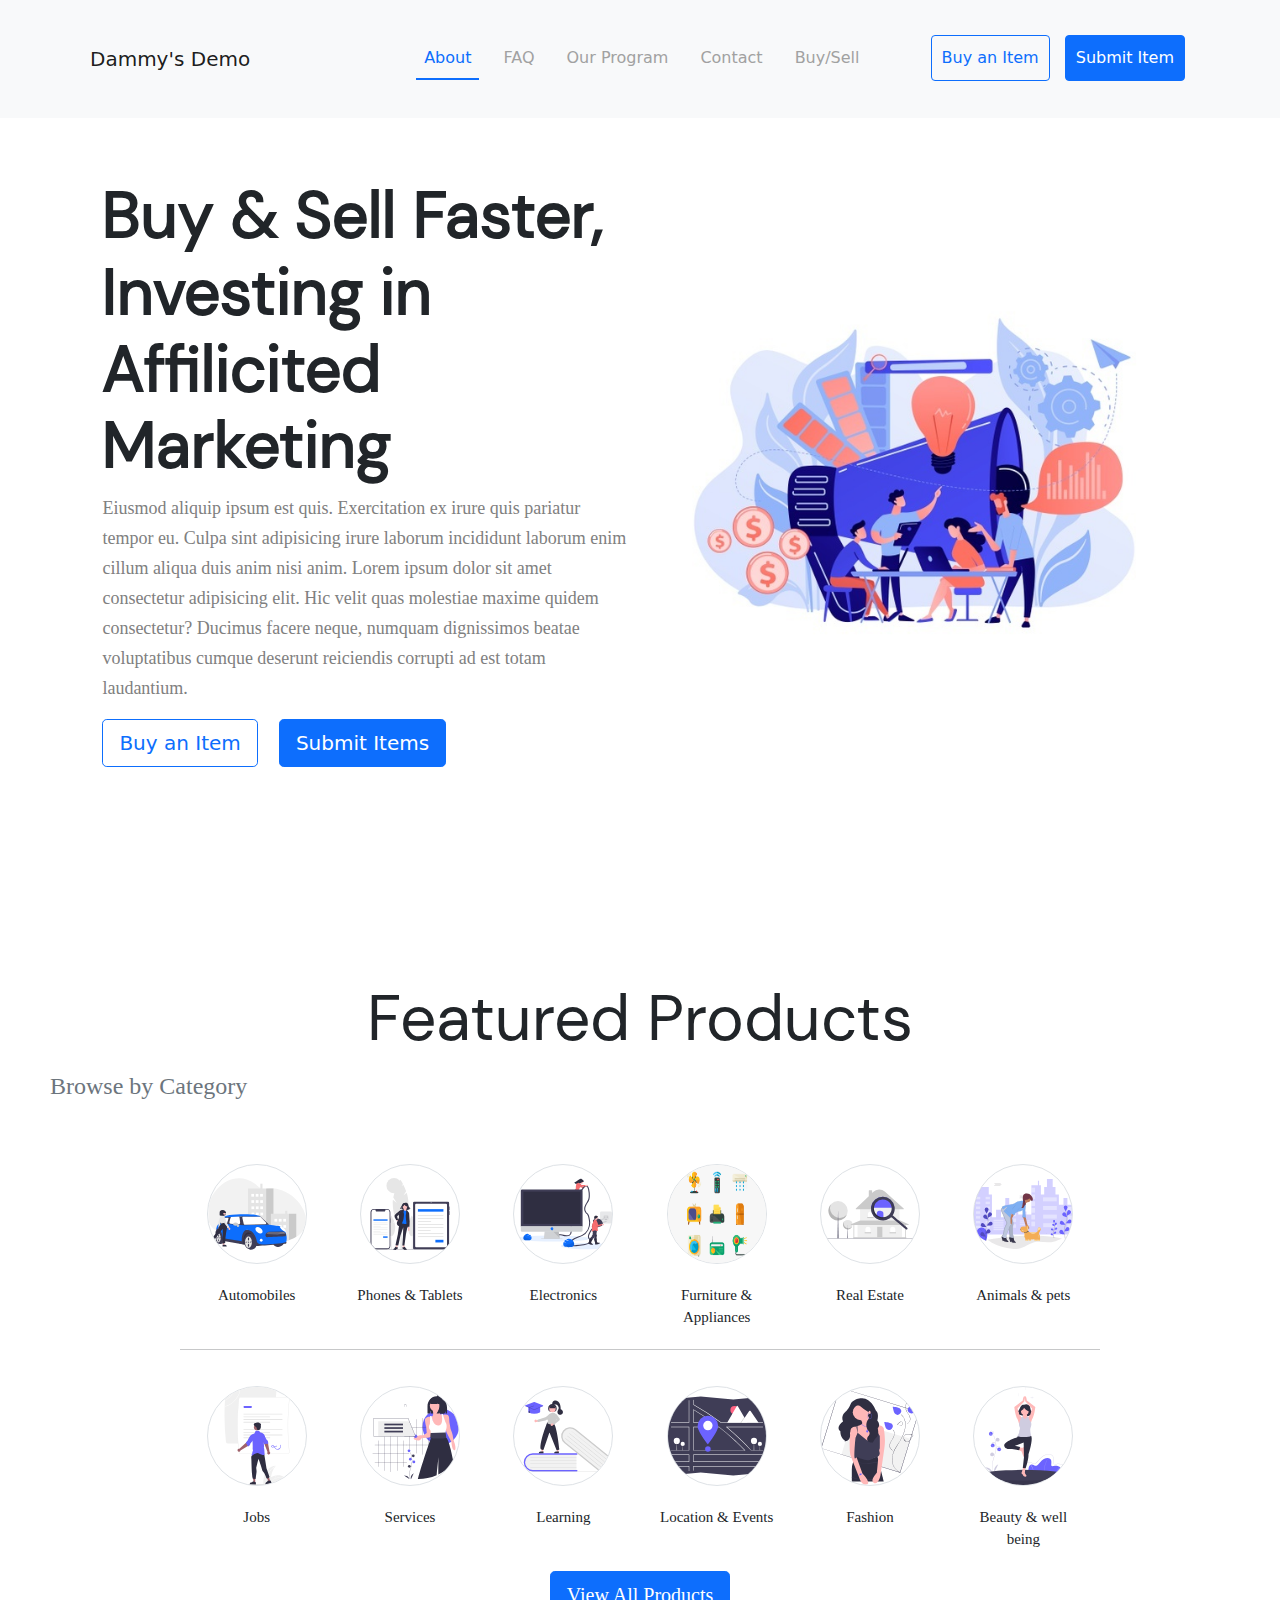
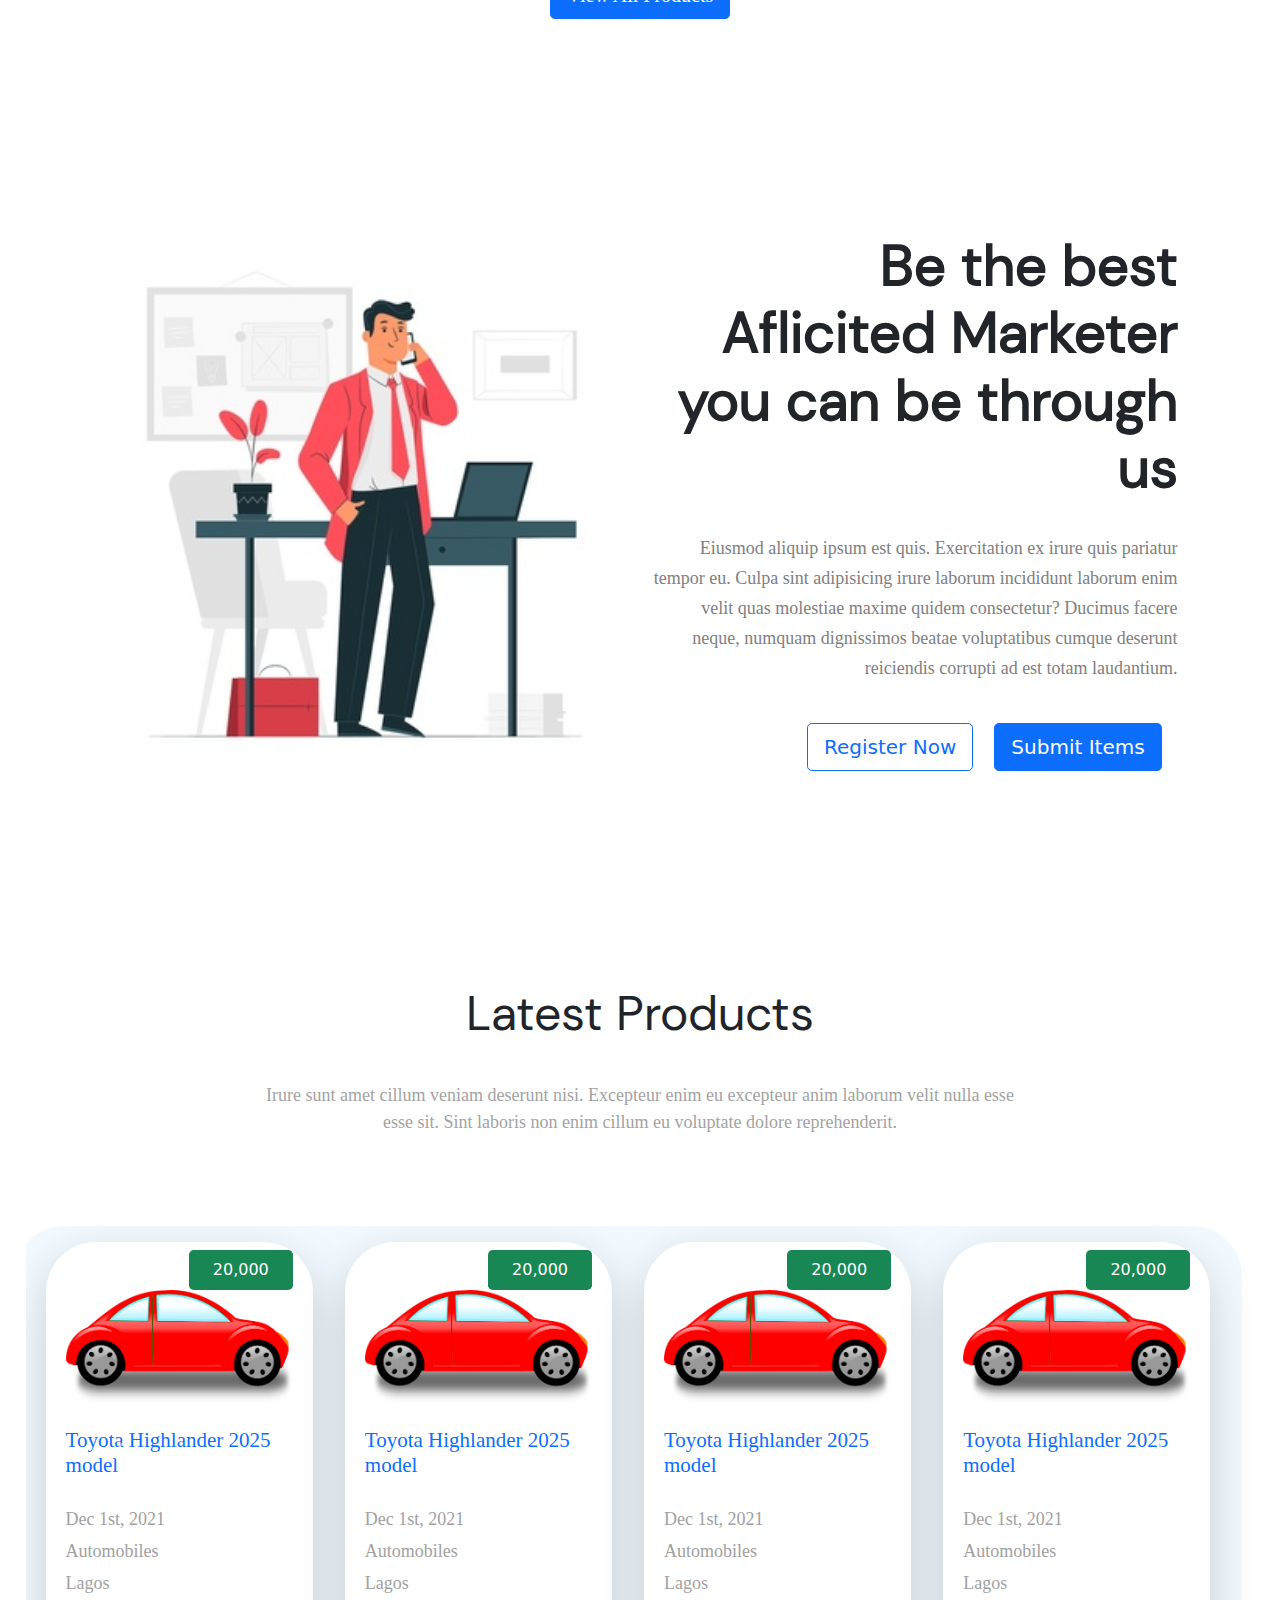
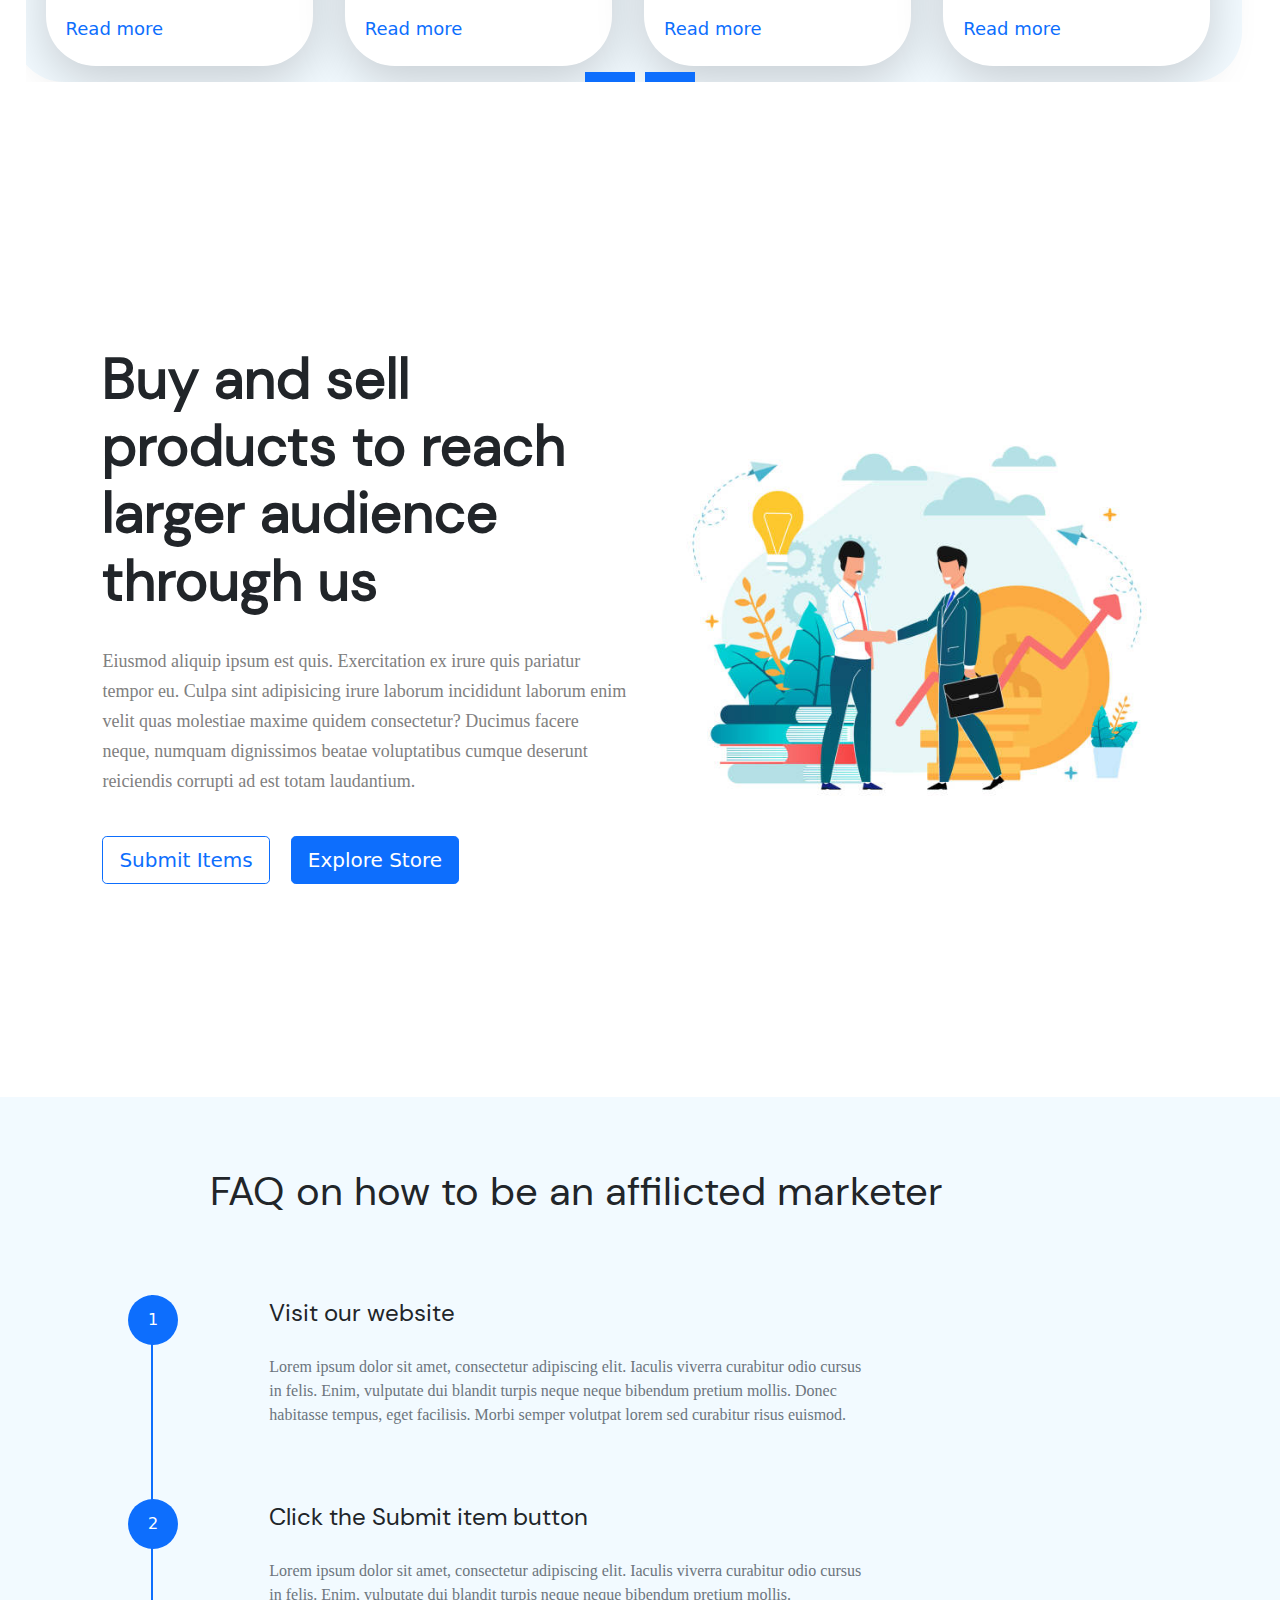
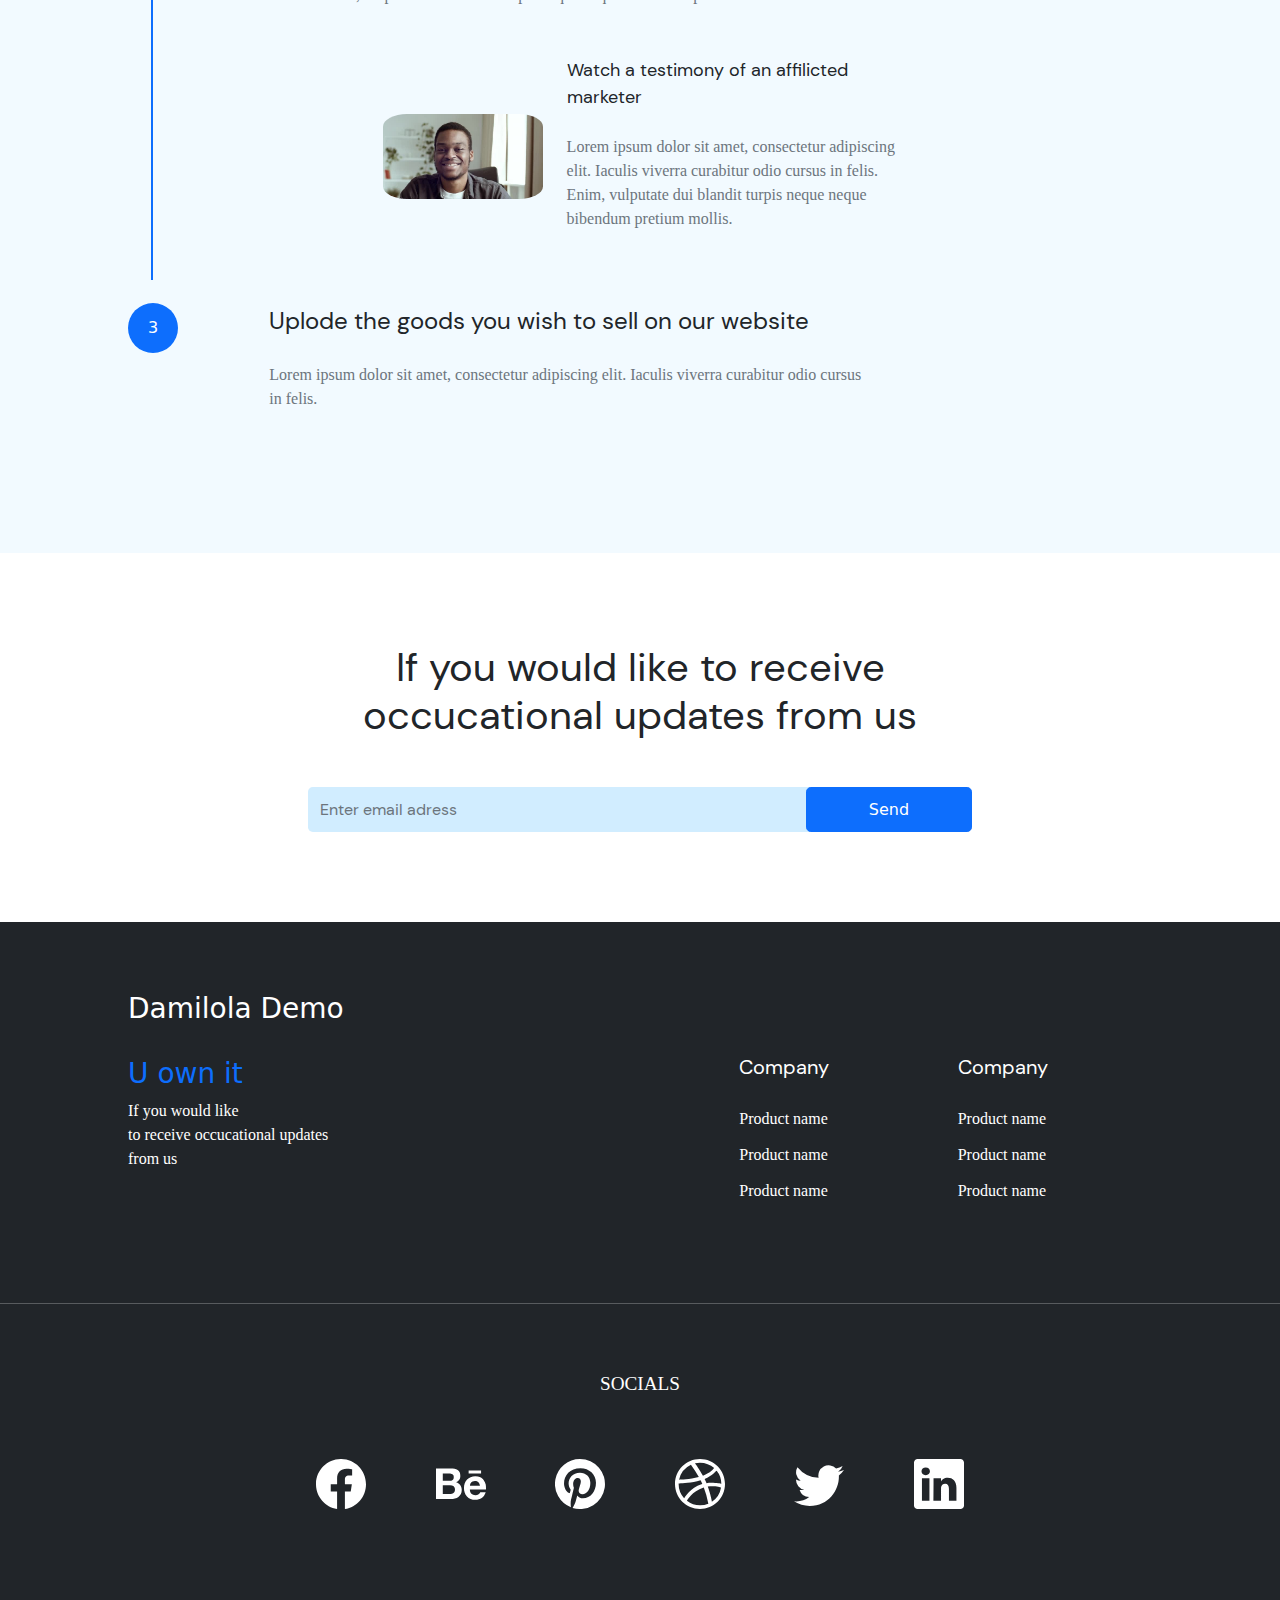
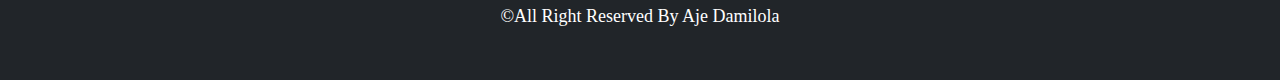
==== index.html @ 930cfc87 "First Commit" ====
<!DOCTYPE html>
<html lang="en">

<head>
    <meta charset="UTF-8" />
    <meta http-equiv="X-UA-Compatible" content="IE=edge" />
    <meta name="viewport" content="width=device-width, initial-scale=1.0" />
    <script src="js/jquery.js"></script>
    <script src="bootstrap/dist/js/bootstrap.js"></script>
    <link rel="stylesheet" href="bootstrap/dist/css/bootstrap.css" />
    <link rel="stylesheet" href="style.css" />

    <title>Bootstrap Demo</title>
    <style>
        #current_page {
            border-bottom: 2px solid var(--bs-primary) !important;
            color: var(--bs-primary) !important;
        }
    </style>
</head>

<body>
    <!-- Navigation section -->
    <nav class="navbar navbar-light bg-light navbar-expand-md">
        <a class="navbar-brand" href="#">Dammy's Demo</a>
        <button class="navbar-toggler" data-bs-toggle="collapse" data-bs-target="#collapsedNavigation">
            <span class="navbar-toggler-icon"></span>
        </button>
        <div class="collapse navbar-collapse" id="collapsedNavigation">
            <ul class="navbar-nav">
                <li class="navbar-item p-md-2 p-sm-0">
                    <a class="nav-link" href="#" id="current_page">About</a>
                </li>
                <li class="navbar-item p-md-2 p-sm-0">
                    <a class="nav-link" href="#">FAQ</a>
                </li>
                <li class="navbar-item p-md-2 p-sm-0">
                    <a class="nav-link" href="#">Our Program</a>
                </li>
                <li class="navbar-item p-md-2 p-sm-0">
                    <a class="nav-link" href="#">Contact</a>
                </li>
                <li class="navbar-item p-md-2 p-sm-0">
                    <a class="nav-link" href="#">Buy/Sell</a>
                </li>
                <li class="nav-item btn-nav-group">
                    <button class="btn btn-outline-primary">Buy an Item</button>
                    <button class="btn btn-primary">Submit Item</button>
                </li>
            </ul>
        </div>
    </nav>

    <!-- Inro Banner Section-->
    <div class="row inro-banner align-items-center reverse-sm">
        <div class="col-md-6 col-sm-12 left ">
            <h1 class="display-3 banner-header">
                Buy & Sell Faster,<br>
                Investing in Affilicited Marketing
            </h1>
            <p class="banner-header-description ">
                Eiusmod aliquip ipsum est quis. Exercitation ex irure quis pariatur tempor eu. Culpa sint adipisicing
                irure
                laborum incididunt laborum enim cillum aliqua duis anim nisi anim. Lorem ipsum dolor sit amet
                consectetur adipisicing elit. Hic
                velit quas molestiae maxime quidem consectetur? Ducimus facere neque, numquam dignissimos beatae
                voluptatibus
                cumque deserunt reiciendis corrupti ad est totam laudantium.
            </p>
            <button class="btn btn-outline-primary btn-lg ">Buy an Item</button>
            <button class="btn btn-primary btn-lg mx-3">Submit Items</button>
        </div>
        <div class="col-md-6 col-sm-12 ">
            <img src="demo/digital_marketing.jpg" alt="" class="w-100" />
        </div>
    </div>

    <!--Featured Products section-->
    <div class="section text-center my">
        <h2 class="display-3 banner-header-lite">
            Featured Products
        </h2>
        <p class="text-muted bbc text-start">Browse by Category</p>
        <br>
        <div class="padded">
            <div class="row">
                <div class="col-lg-2 col-md-4 col-sm-6 text-center feature-category">
                    <img src="demo/undraw_city_driver_re_0x5e.svg" class="border feature-img" alt="">
                    Automobiles
                </div>

                <div class="col-lg-2 col-md-4 col-sm-6 text-center feature-category">
                    <img src="demo/undraw_mobile_devices_k1ok.svg" class="border feature-img" alt="">
                    Phones & Tablets
                </div>

                <div class="col-lg-2 col-md-4 col-sm-6 text-center feature-category">
                    <img src="demo/undraw_monitor_iqpq.svg" class="border feature-img" alt="">
                    Electronics
                </div>

                <div class="col-lg-2 col-md-4 col-sm-6 text-center feature-category">
                    <img src="demo/homeApliances.png" class="border feature-img" alt="">
                    Furniture & Appliances
                </div>

                <div class="col-lg-2 col-md-4 col-sm-6 text-center feature-category">
                    <img src="demo/undraw_house_searching_re_stk8.svg" class="border feature-img" alt="">
                    Real Estate
                </div>

                <div class="col-lg-2 col-md-4 col-sm-6 text-center feature-category">
                    <img src="demo/undraw_good_doggy_-4-wfq.svg" class="border feature-img" alt="">
                    Animals & pets
                </div>

                <hr class="d-sm-none d-lg-block" />

                <div class="col-lg-2 col-md-4 col-sm-6 text-center feature-category">
                    <img src="demo/undraw_contract_re_ves9.svg" class="border feature-img" alt="">
                    Jobs
                </div>

                <div class="col-lg-2 col-md-4 col-sm-6 text-center feature-category">
                    <img src="demo/undraw_services_-5-tv9.svg" class="border feature-img" alt="">
                    Services
                </div>

                <div class="col-lg-2 col-md-4 col-sm-6 text-center feature-category">
                    <img src="demo/undraw_education_f8ru.svg" class="border feature-img" alt="">
                    Learning
                </div>

                <div class="col-lg-2 col-md-4 col-sm-6 text-center feature-category">
                    <img src="demo/undraw_map_dark_re_36sy.svg" class="border feature-img" alt="">
                    Location & Events
                </div>

                <div class="col-lg-2 col-md-4 col-sm-6 text-center feature-category">
                    <img src="demo/undraw_jewelry_iima.svg" class="border feature-img" alt="">
                    Fashion
                </div>

                <div class="col-lg-2 col-md-4 col-sm-6 text-center feature-category">
                    <img src="demo/undraw_yoga_-248-n.svg" class="border feature-img" alt="">
                    Beauty & well being
                </div>

            </div>
        </div>
        <button class="btn btn-primary btn-lg">
            View All Products
        </button>
    </div>

    <!-- another Banner Section-->
    <div class="my">
        <div class="row inro-banner align-items-center">

            <div class="col-md-6 col-sm-12">
                <img src="demo/bussinessMan.jpg" alt="" class="w-100" />
            </div>
            <div class="col-md-6 col-sm-12 right">
                <h1 class="display-4 banner-header">
                    Be the best Aflicited Marketer you can be through us
                </h1>
                <br />
                <p class="banner-header-description">
                    Eiusmod aliquip ipsum est quis. Exercitation ex irure quis pariatur tempor eu. Culpa sint
                    adipisicing
                    irure
                    laborum incididunt laborum enim
                    velit quas molestiae maxime quidem consectetur? Ducimus facere neque, numquam dignissimos beatae
                    voluptatibus
                    cumque deserunt reiciendis corrupti ad est totam laudantium.

                </p>
                <br />
                <button class="btn btn-outline-primary btn-lg p-7">Register Now</button>
                <button class="btn btn-primary btn-lg mx-3 p-7">Submit Items</button>
            </div>
        </div>
    </div>

    <!--slidable latest products-->
    <div class="my">
        <div class="">
            <h2 class="display-5 banner-header-lite mx-auto text-center">Latest Products</h2>
            <p class="latest-products-intro text-center">
                Irure sunt amet cillum veniam deserunt nisi. Excepteur enim eu excepteur anim laborum velit
                nulla esse esse sit. Sint laboris non enim cillum eu voluptate dolore reprehenderit.
            </p>

            <!--SLide-->
            <div style="padding: 50px 2%;">

                <div id="carouselExampleIndicators" class="carousel slide" data-bs-ride="carousel">

                    <div class="carousel-indicators">
                        <button type="button" data-bs-target="#carouselExampleIndicators" data-bs-slide-to="0"
                            class="active" aria-current="true" aria-label="Slide 1"></button>
                        <button type="button" data-bs-target="#carouselExampleIndicators" data-bs-slide-to="1"
                            aria-label="Slide 2"></button>
                    </div>

                    <div class="carousel-inner">


                        <div class="carousel-item active">
                            <div class="row bg-blue round-edge px-3 justify-content-evenly w-100">

                                <!--Single products badge-->
                                <div class="col mx-3 row featured-product my-3 bg-white round-edge p-2 shadow-lg">
                                    <div>
                                        <div class="bg-success py-2 px-4 price-badge text-white d-inline rounded-3">
                                            20,000
                                        </div>
                                        <img src="demo/unnamed.png" alt="" class="w-100">
                                        <h2 class="text-primary latest-product-name my-4">Toyota Highlander 2025 model
                                        </h2>
                                        <p class="latest-products-description">
                                            Dec 1st, 2021
                                            <br />
                                            Automobiles
                                            <br />
                                            Lagos

                                        </p>
                                        <div class="read-more my-3">
                                            Read more
                                        </div>

                                    </div>

                                </div>
                                <!--End Product card-->


                                <!--Single products badge-->
                                <div class="col mx-3 row featured-product my-3 bg-white round-edge p-2 shadow-lg">
                                    <div>
                                        <div class="bg-success py-2 px-4 price-badge text-white d-inline rounded-3">
                                            20,000
                                        </div>
                                        <img src="demo/unnamed.png" alt="" class="w-100">
                                        <h2 class="text-primary latest-product-name my-4">Toyota Highlander 2025 model
                                        </h2>
                                        <p class="latest-products-description">
                                            Dec 1st, 2021
                                            <br />
                                            Automobiles
                                            <br />
                                            Lagos

                                        </p>
                                        <div class="read-more my-3">
                                            Read more
                                        </div>

                                    </div>

                                </div>
                                <!--End Product card-->


                                <!--Single products badge-->
                                <div class="col mx-3 row featured-product my-3 bg-white round-edge p-2 shadow-lg">
                                    <div>
                                        <div class="bg-success py-2 px-4 price-badge text-white d-inline rounded-3">
                                            20,000
                                        </div>
                                        <img src="demo/unnamed.png" alt="" class="w-100">
                                        <h2 class="text-primary latest-product-name my-4">Toyota Highlander 2025 model
                                        </h2>
                                        <p class="latest-products-description">
                                            Dec 1st, 2021
                                            <br />
                                            Automobiles
                                            <br />
                                            Lagos

                                        </p>
                                        <div class="read-more my-3">
                                            Read more
                                        </div>

                                    </div>

                                </div>
                                <!--End Product card-->


                                <!--Single products badge-->
                                <div class="col mx-3 row featured-product my-3 bg-white round-edge p-2 shadow-lg">
                                    <div>
                                        <div class="bg-success py-2 px-4 price-badge text-white d-inline rounded-3">
                                            20,000
                                        </div>
                                        <img src="demo/unnamed.png" alt="" class="w-100">
                                        <h2 class="text-primary latest-product-name my-4">Toyota Highlander 2025 model
                                        </h2>
                                        <p class="latest-products-description">
                                            Dec 1st, 2021
                                            <br />
                                            Automobiles
                                            <br />
                                            Lagos

                                        </p>
                                        <div class="read-more my-3">
                                            Read more
                                        </div>

                                    </div>

                                </div>
                                <!--End Product card-->



                            </div>
                        </div>

                        <div class="carousel-item ">
                            <div class="row bg-blue round-edge px-3 justify-content-evenly w-100">

                                <!--Single products badge-->
                                <div class="col mx-3 row featured-product my-3 bg-white round-edge p-2 shadow-lg">
                                    <div>
                                        <div class="bg-success py-2 px-4 price-badge text-white d-inline rounded-3">
                                            20,000
                                        </div>
                                        <img src="demo/unnamed.png" alt="" class="w-100">
                                        <h2 class="text-primary latest-product-name my-4">Toyota Highlander 2025 model
                                        </h2>
                                        <p class="latest-products-description">
                                            Dec 1st, 2021
                                            <br />
                                            Automobiles
                                            <br />
                                            Lagos

                                        </p>
                                        <div class="read-more my-3">
                                            Read more
                                        </div>

                                    </div>

                                </div>
                                <!--End Product card-->


                                <!--Single products badge-->
                                <div class="col mx-3 row featured-product my-3 bg-white round-edge p-2 shadow-lg">
                                    <div>
                                        <div class="bg-success py-2 px-4 price-badge text-white d-inline rounded-3">
                                            20,000
                                        </div>
                                        <img src="demo/unnamed.png" alt="" class="w-100">
                                        <h2 class="text-primary latest-product-name my-4">Toyota Highlander 2025 model
                                        </h2>
                                        <p class="latest-products-description">
                                            Dec 1st, 2021
                                            <br />
                                            Automobiles
                                            <br />
                                            Lagos

                                        </p>
                                        <div class="read-more my-3">
                                            Read more
                                        </div>

                                    </div>

                                </div>
                                <!--End Product card-->


                                <!--Single products badge-->
                                <div class="col mx-3 row featured-product my-3 bg-white round-edge p-2 shadow-lg">
                                    <div>
                                        <div class="bg-success py-2 px-4 price-badge text-white d-inline rounded-3">
                                            20,000
                                        </div>
                                        <img src="demo/unnamed.png" alt="" class="w-100">
                                        <h2 class="text-primary latest-product-name my-4">Toyota Highlander 2025 model
                                        </h2>
                                        <p class="latest-products-description">
                                            Dec 1st, 2021
                                            <br />
                                            Automobiles
                                            <br />
                                            Lagos

                                        </p>
                                        <div class="read-more my-3">
                                            Read more
                                        </div>

                                    </div>

                                </div>
                                <!--End Product card-->


                                <!--Single products badge-->
                                <div class="col mx-3 row featured-product my-3 bg-white round-edge p-2 shadow-lg">
                                    <div>
                                        <div class="bg-success py-2 px-4 price-badge text-white d-inline rounded-3">
                                            20,000
                                        </div>
                                        <img src="demo/unnamed.png" alt="" class="w-100">
                                        <h2 class="text-primary latest-product-name my-4">Toyota Highlander 2025 model
                                        </h2>
                                        <p class="latest-products-description">
                                            Dec 1st, 2021
                                            <br />
                                            Automobiles
                                            <br />
                                            Lagos

                                        </p>
                                        <div class="read-more my-3">
                                            Read more
                                        </div>

                                    </div>

                                </div>
                                <!--End Product card-->



                            </div>
                        </div>


                    </div>
                    <a data-bs-target="#carouselExampleIndicators" class="carousel-control-prev" data-bs-slide="prev"
                        href="#">
                        <span class="carousel-control-prev-icon"></span>
                    </a>
                    <a data-bs-target="#carouselExampleIndicators" class="carousel-control-next" data-bs-slide="next"
                        href="#">
                        <span class="carousel-control-next-icon"></span>
                    </a>
                </div>
            </div>



        </div>
    </div>

    <!--Another Banner Section-->
    <div class="my">
        <div class="row inro-banner align-items-center reverse-sm">
            <div class="col-md-6 col-sm-12 left">
                <h1 class="display-4 banner-header">
                    Buy and sell products to reach larger audience through us
                </h1>
                <br />
                <p class="banner-header-description">
                    Eiusmod aliquip ipsum est quis. Exercitation ex irure quis pariatur tempor eu. Culpa sint
                    adipisicing
                    irure
                    laborum incididunt laborum enim
                    velit quas molestiae maxime quidem consectetur? Ducimus facere neque, numquam dignissimos beatae
                    voluptatibus
                    cumque deserunt reiciendis corrupti ad est totam laudantium.

                </p>
                <br />
                <button class="btn btn-outline-primary btn-lg p-7">Submit Items</button>
                <button class="btn btn-primary btn-lg mx-3 p-7">Explore Store</button>
            </div>
            <div class="col-md-6 col-sm-12">
                <img src="demo/marketer.jpg" alt="" class="w-100" />
            </div>
        </div>
    </div>

    <!--How to become a AFM-->
    <div class="pa-m-right bg-blue w-100">
        <h2 class="display-6 banner-header-lite text-center">
            FAQ on how to be an affilicted marketer
        </h2>
        <br />
        <!--One step to be an AFM-->
        <div class="row my-5">
            <div class="col-2" id="hw-am-1">
                 <div class="tracer" id="line">
                    |
                </div>
                <div class="bg-primary rounded-circle ratio-1x1 d-flex align-items-center justify-content-center text-white"
                    style="width: 50px;height: 50px; z-index: 1050 !important;position: absolute;">
                    1
                </div>
               
            </div>
            <div class="col-10 pad-center-sm">
                <b class="banner-header-lite d-block" style="font-size: x-large !important;">
                    Visit our website
                </b>
                <p class="text-muted my-4 mr-10 left" style="font-family: roboto;font-weight: 300;">
                    Lorem ipsum dolor sit amet, consectetur adipiscing elit. Iaculis viverra curabitur odio cursus
                    in felis. Enim, vulputate dui blandit turpis neque neque bibendum pretium mollis. Donec
                    habitasse tempus, eget facilisis. Morbi semper volutpat lorem sed curabitur risus euismod.
                </p>
            </div>
        </div>

        <!--One step to be an AFM-->
        <div class="row my-5">
            <div class="col-2" id="hw-am-2">
                
                <div class="bg-primary rounded-circle ratio-1x1 d-flex align-items-center justify-content-center text-white"
                    style="width: 50px;height: 50px;z-index: 1050 !important;position: absolute;">
                    2
                </div>
            </div>
            <div class="col-10 pad-center-sm">
                <b class="banner-header-lite d-block left left" style="font-size: x-large !important;">
                    Click the Submit item button
                </b>
                <p class="text-muted my-4 mr-10 left" style="font-family: roboto;font-weight: 300;">
                    Lorem ipsum dolor sit amet, consectetur adipiscing elit. Iaculis viverra curabitur odio cursus in
                    felis. Enim, vulputate dui blandit turpis neque neque bibendum pretium mollis.
                </p>

                <!--Sudo video-->
                <div class="row align-items-center padded" style="margin-top: 50px !important;">
                    <div class="col-md-4 col-sm-12">
                        <img src="demo/bussinessManVidSudo.jpg" alt="" class="w-100 rounded-sig">
                    </div>
                    <div class="col-md-8 col-sm-12">
                        <b class="banner-header-lite d-block left" style="font-size: large !important;">
                            Watch a testimony of an affilicted marketer
                        </b>
                        <p class="text-muted my-4 left" style="font-family: roboto;font-weight: 300;">
                            Lorem ipsum dolor sit amet, consectetur adipiscing elit. Iaculis viverra curabitur odio
                            cursus in
                            felis. Enim, vulputate dui blandit turpis neque neque bibendum pretium mollis.
                        </p>
                    </div>
                </div>
            </div>
        </div>

        <div class="row my-5">
            <div class="col-2">
                <div class="bg-primary rounded-circle ratio-1x1 d-flex align-items-center justify-content-center text-white"
                    style="width: 50px;height: 50px;z-index: 1050 !important;position: absolute;">
                    3
                </div>
            </div>
           
            <div class="col-10 pad-center-sm">
                <b class="banner-header-lite d-block left" style="font-size: x-large !important;">
                    Uplode the goods you wish to sell on our website
                </b>
                <p class="text-muted my-4 mr-10 left" style="font-family: roboto;font-weight: 300;">
                    Lorem ipsum dolor sit amet, consectetur adipiscing elit. Iaculis viverra curabitur odio cursus in
                    felis.
                </p>
            </div>
        </div>


    </div>

    <!--Sign up for news letter-->
    <div class="px-lg">
        <h2 class="text-center banner-header-lite display-6">
            If you would like to receive occucational updates from us
        </h2>
        <div class="bg-blue-darker my-5">
            <div class="row align-items-stretch" style="height: 45px;">
               
                    <input class="bg-blue-darker form-control col-10 w-75 rounded-3" style="font-family: dm-sans;border: none;" type="text" placeholder="Enter email adress"/>
               
                    <button class="btn btn-primary col-2 w-25 rounded-3">Send</button>
               
            </div>

        </div>
    </div>


    <!-- footer -->
    <footer class="bg-dark">
        <div style="padding: 70px 10%;">
            <h3 class="text-white">
                Damilola Demo
            </h3>
            <br />
            <div class="row">
                <div class="col-7">
                    <h3 class="text-primary">
                        U own it
                    </h3>
                    <p class="text-white" style="font-family: 'roboto';">
                        If you would like <br>to receive occucational updates <br>from us
                    </p>
                </div>
                
                <div class="col">
                    <h5 style="font-family: 'dm-sans';color: white;line-height: 20px;font-weight:300">
                        Company
                    </h5>
                    <br>
                    <p style="font-family: 'roboto';color: white;line-height: 20px;font-weight:300">
                       Product name
                    </p>
                    <p style="font-family: 'roboto';color: white;line-height: 20px;font-weight:300">
                        Product name
                     </p>
                     <p style="font-family: 'roboto';color: white;line-height: 20px;font-weight:300">
                        Product name
                     </p>
                    
                </div>
                <div class="col">
    
                    <h5 style="font-family: 'dm-sans';color: white;line-height: 20px;font-weight:300">
                        Company
                    </h5>
                    <br>
                    <p style="font-family: 'roboto';color: white;line-height: 20px;font-weight:300">
                       Product name
                    </p>
                    <p style="font-family: 'roboto';color: white;line-height: 20px;font-weight:300">
                        Product name
                     </p>
                     <p style="font-family: 'roboto';color: white;line-height: 20px;font-weight:300">
                        Product name
                     </p>
                </div>
            </div>
        </div>
        
        <hr  style="color: white;"/>
        <div style="padding: 50px 0px;">
            <p class="text-center text-white" style="font-family: 'roboto';font-size: larger;">
                SOCIALS
            </p>
            <br>
            <div class="row social-icons">
                <div class="col" >
                    <img src="icons/facebook.svg" alt="" class="icon">
                </div>
                <div class="col">
                    <img src="icons/behance.svg" alt="" class="icon">
                </div>
                <div class="col">
                    <img src="icons/pinterest.svg" alt="" class="icon">
                </div>
                <div class="col">
                    <img src="icons/dribbble.svg" alt="" class="icon">
                </div>
                <div class="col">
                    <img src="icons/twitter.svg" alt="" class="icon">
                </div>
                <div class="col">
                    <img src="icons/linkedin.svg" alt="" class="icon">
                </div>
            </div>
            <br />
            <div class="copyright-text" style="margin-top: 60px;">
                ©All Right Reserved By Aje Damilola
            </span>
        </div>
    </footer>

    <script>

        var numberofTimesToDrawLine=2;
        var height=0;
        for (let i = 1; i <= numberofTimesToDrawLine; i++) {
            var parent=document.getElementById("hw-am-"+i.toString()).clientHeight;
            height+=(parent-(-50));
        }
        document.getElementById("line").style.height=height+"px";
    </script>
</body>

</html>
---- style.css ----
@font-face {
    font-family: "dm-sans";
    src: url("fonts/DMSans-Regular.ttf");
}

body,
html {
    overflow-x: hidden !important;
}

.navbar {
    padding: 30px 90px;
}

.navbar {
    max-width: 100%;
}

a.nav-link {
    color: rgb(161, 161, 161) !important;
}

.nav-link:hover,
.nav-link:active {
    border-bottom: 2px solid var(--bs-primary) !important;
    color: var(--bs-primary) !important;
}

.navbar-nav {
    margin-left: auto;
}

.navbar-nav .nav-item button {
    margin: 5px;
    padding: 10px;
}

.btn-nav-group {
    padding-left: 50px;
}

.inro-banner {
    padding: 60px 8% !important;
}

.banner-header {
    font-weight: bold !important;
    font-family: 'dm-sans';

}

.banner-header-lite {
    font-weight: 500 !important;
    font-family: 'dm-sans';

}

.banner-header-description {
    line-height: 30px;
    font-size: large;
    color: gray;
    font-family: 'roboto';
}

.section {
    margin: 50px 5%;
    font-family: "roboto" !important;
}

.bbc {
    margin-left: 50px;
    margin-top: 10px;
    font-size: x-large;
}

.feature-category {
    font-size: 15px;
    font-weight: 400;
    padding: 20px;

}

.feature-img {
    margin-bottom: 20px !important;
    border-radius: 100%;
    width: 80%;
    width: 100px;
    height: 100px;

}

.padded {
    padding: 0px 15%;
}

.latest-products-intro {
    font-family: 'roboto';
    margin: 40px 20%;
    font-size: 18px;
    color: rgb(163, 163, 163);
}

.latest-product-name {
    font-size: 21px;
    font-family: 'roboto';
}

.latest-products-description {
    color: rgb(161, 161, 161);
    font-family: 'roboto';
    line-height: 32px;
    font-size: large;
}

.round-edge {
    border-radius: 50px;
}

.bg-blue {
    background-color: rgb(242, 250, 255);
}


.bg-blue-darker {
    background-color: rgb(209, 237, 255);
}

.price-badge {
    display: inline;
    float: right;
}

.read-more {
    color: var(--bs-primary);
    font-size: large;
    font-weight: 500;
}

.featured-product {
    max-width: 300px;
}

.my {
    margin: 12% 0px !important;
}

.left {
    text-align: left;
}

.right {
    text-align: right;
}

.carousel-indicators button {
    background-color: var(--bs-primary) !important;
    margin: 0px 5px;
    width: 50px;
    border: none;
    height: 10px;
}

.pa-m-right {
    padding-left: 10%;
    padding-right: 20%;
    padding-top: 70px;
    padding-bottom: 70px;
}

.w-10 {
    width: 10% !important;
}

.w-90 {
    width: 90% !important;
}

.mr-10 {
    margin-right: 20%;
}

.rounded-sig {
    border-radius: 15% !important;
}

.px-lg {
    margin: 7% 25%;
}

.bg-none {
    background-color: transparent;
}

.pad-center-sm {
    padding-left: 0px;
}

.tracer {
    position: absolute;
    width: 0px;
    border:1px solid var(--bs-primary);
    margin-left: 23px;
    z-index: 100;
}

.social-icons{
    height: 40px;
   margin: 20px 22%;
   text-align: center;
}

.icon{
    filter: invert(100%);
    width: 50px;
    height: 50px;
}

.copyright-text{
    color: white;
    text-align: center;
    font-family: 'roboto';
    font-size: large;
    font-weight: 300;
}

@media (max-width:900px) {
    .navbar {
        padding: 30px;
    }

    .left,
    .right {
        text-align: center;
    }

    .pad-center-sm {
        padding-left: 20px !important;
    }

    .pa-m-right {
        padding-left: 10%;
        padding-right: 0%;
        padding-top: 50px;
    }
    .icon{
        width: 30px;
        height: 30px;
    }
    .social-icons{
        margin: 0px 1%;
        width: 100%;
        text-align: center;
    }
   
    .reverse-sm{
        flex-direction: row-reverse !important;
        flex-direction: column-reverse !important;
    }

}
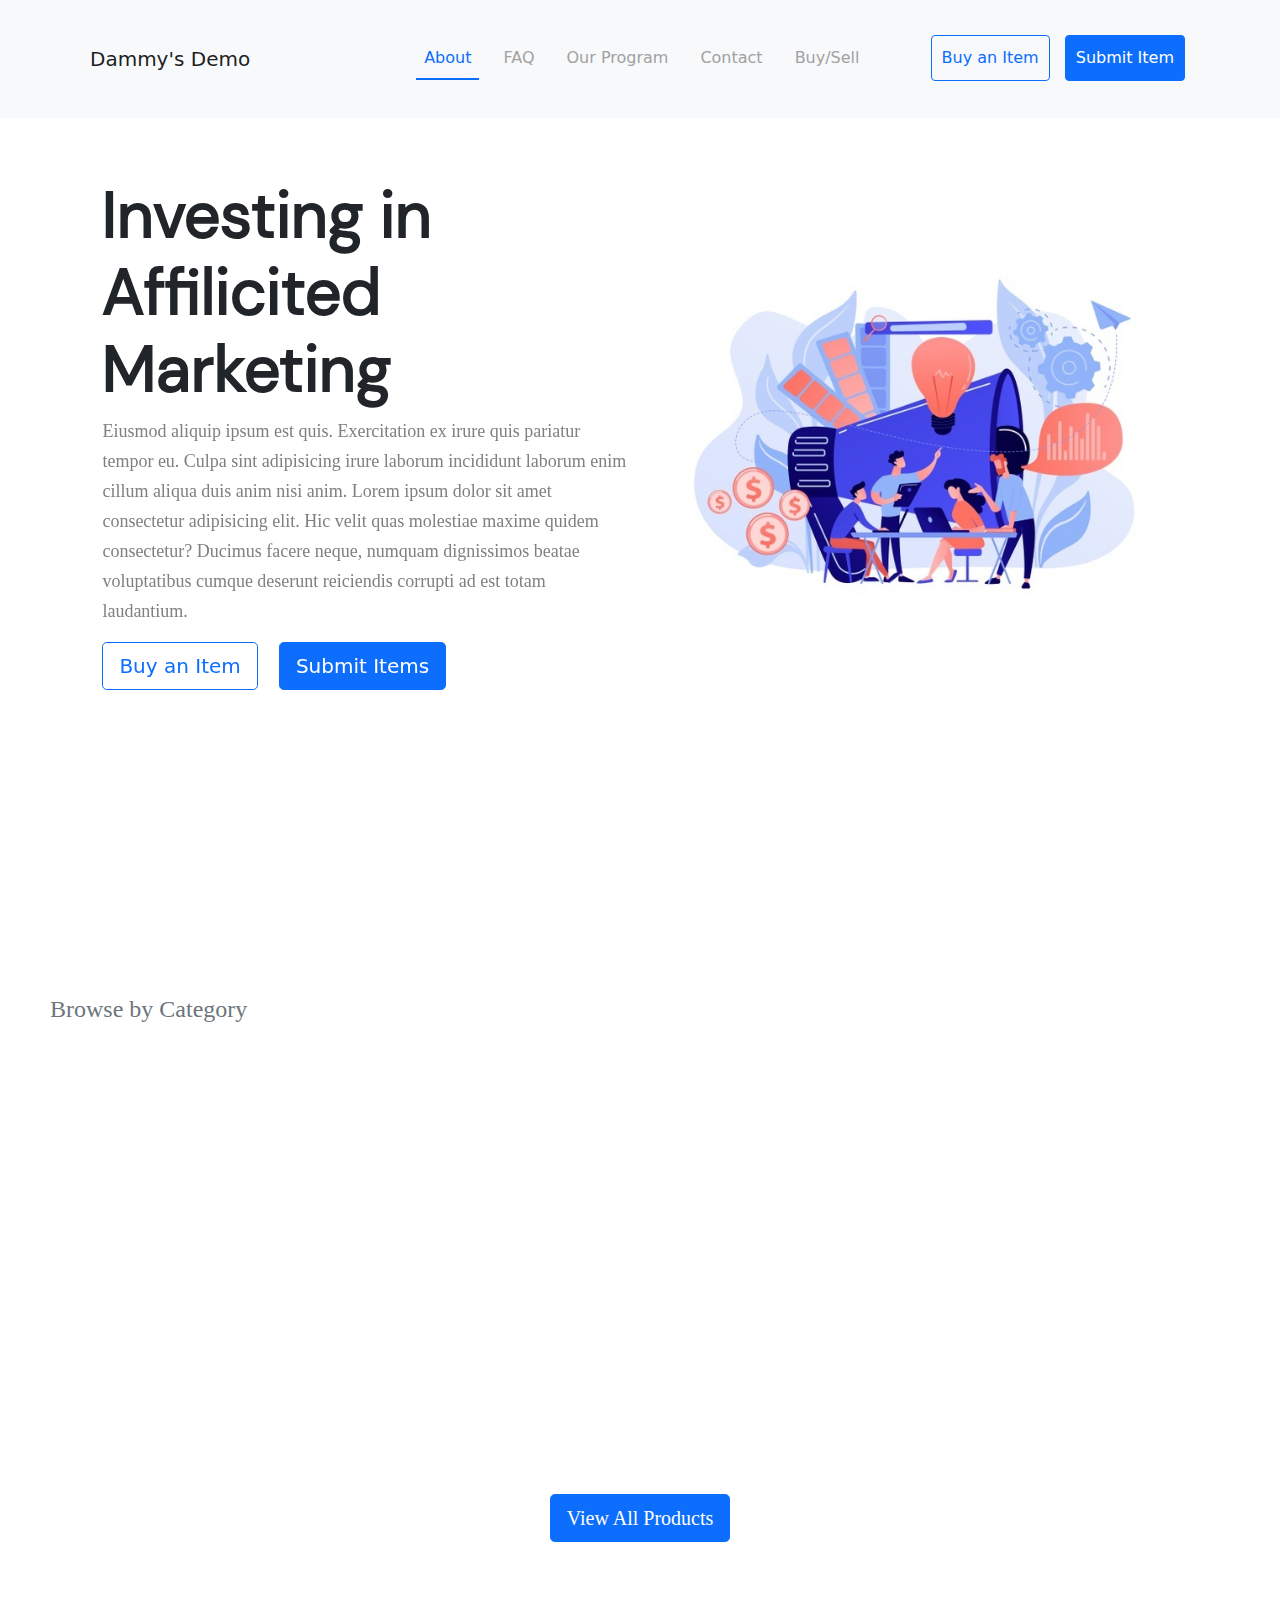
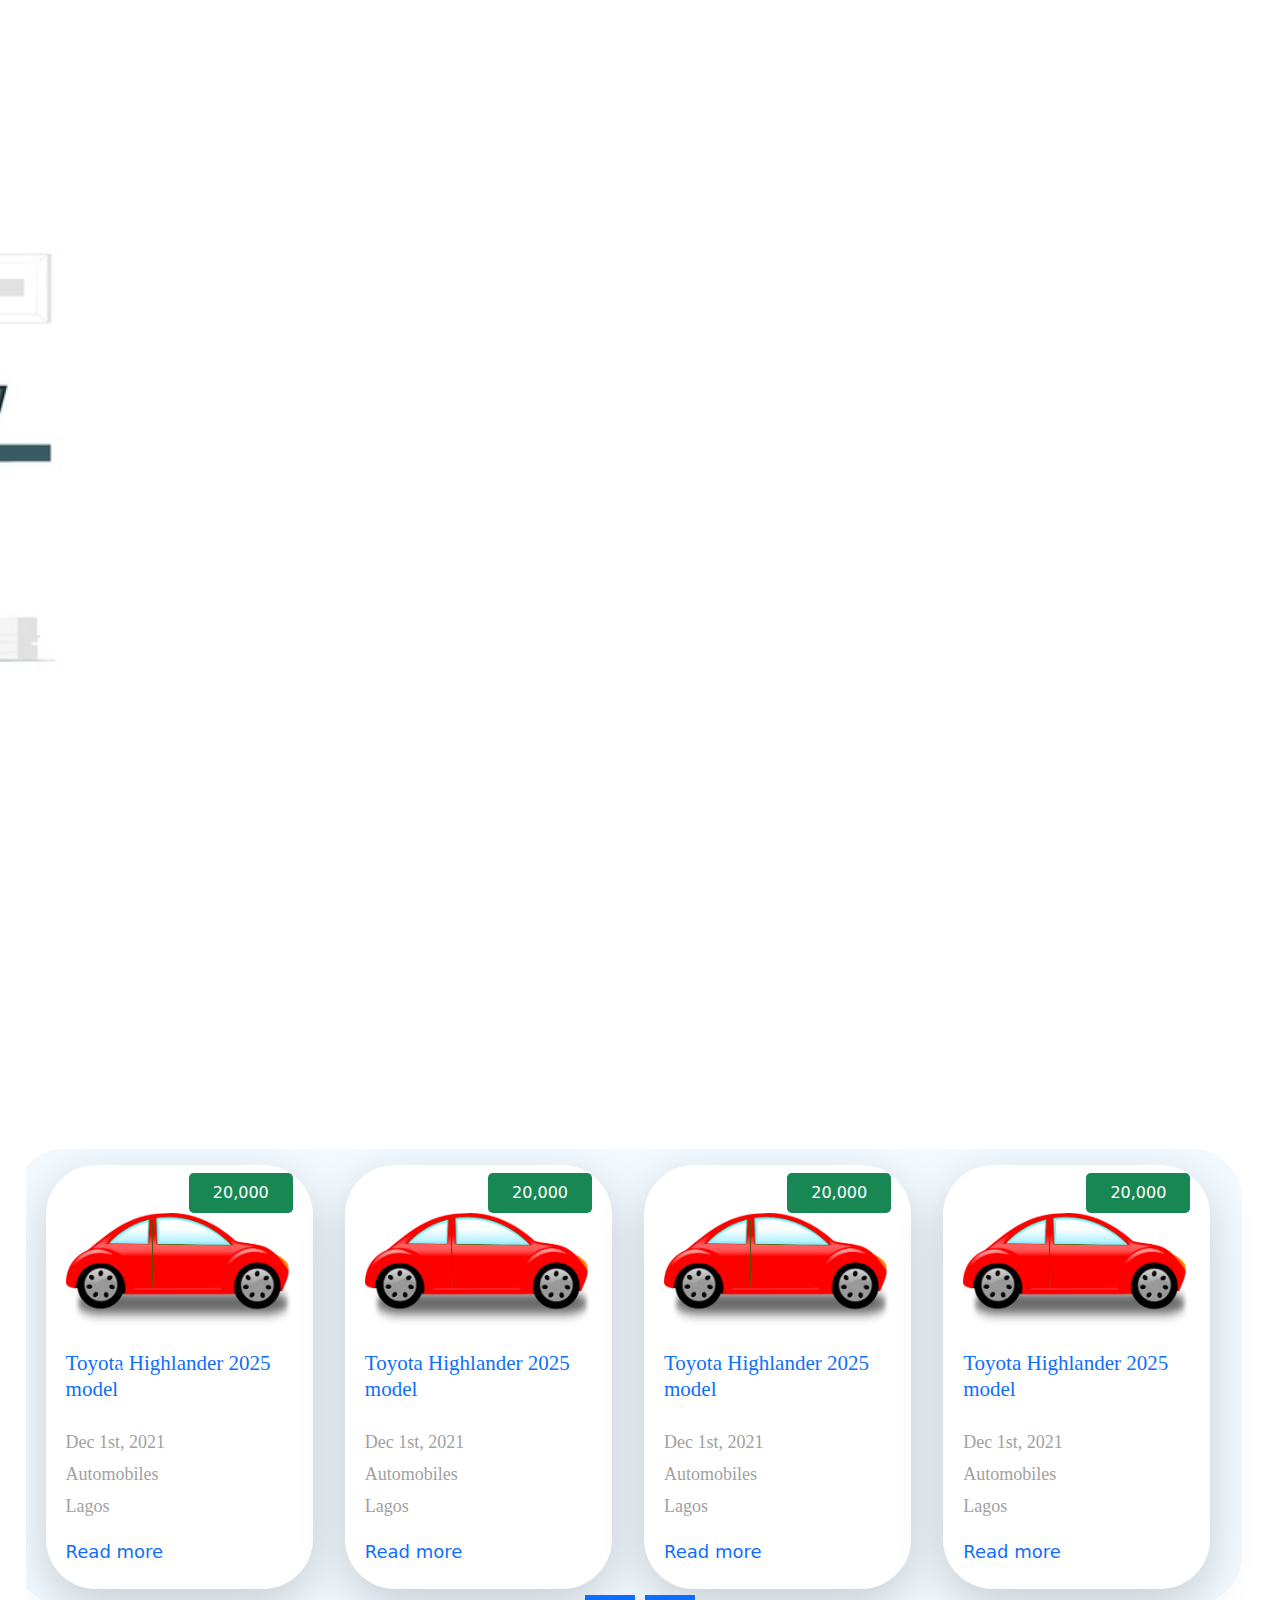
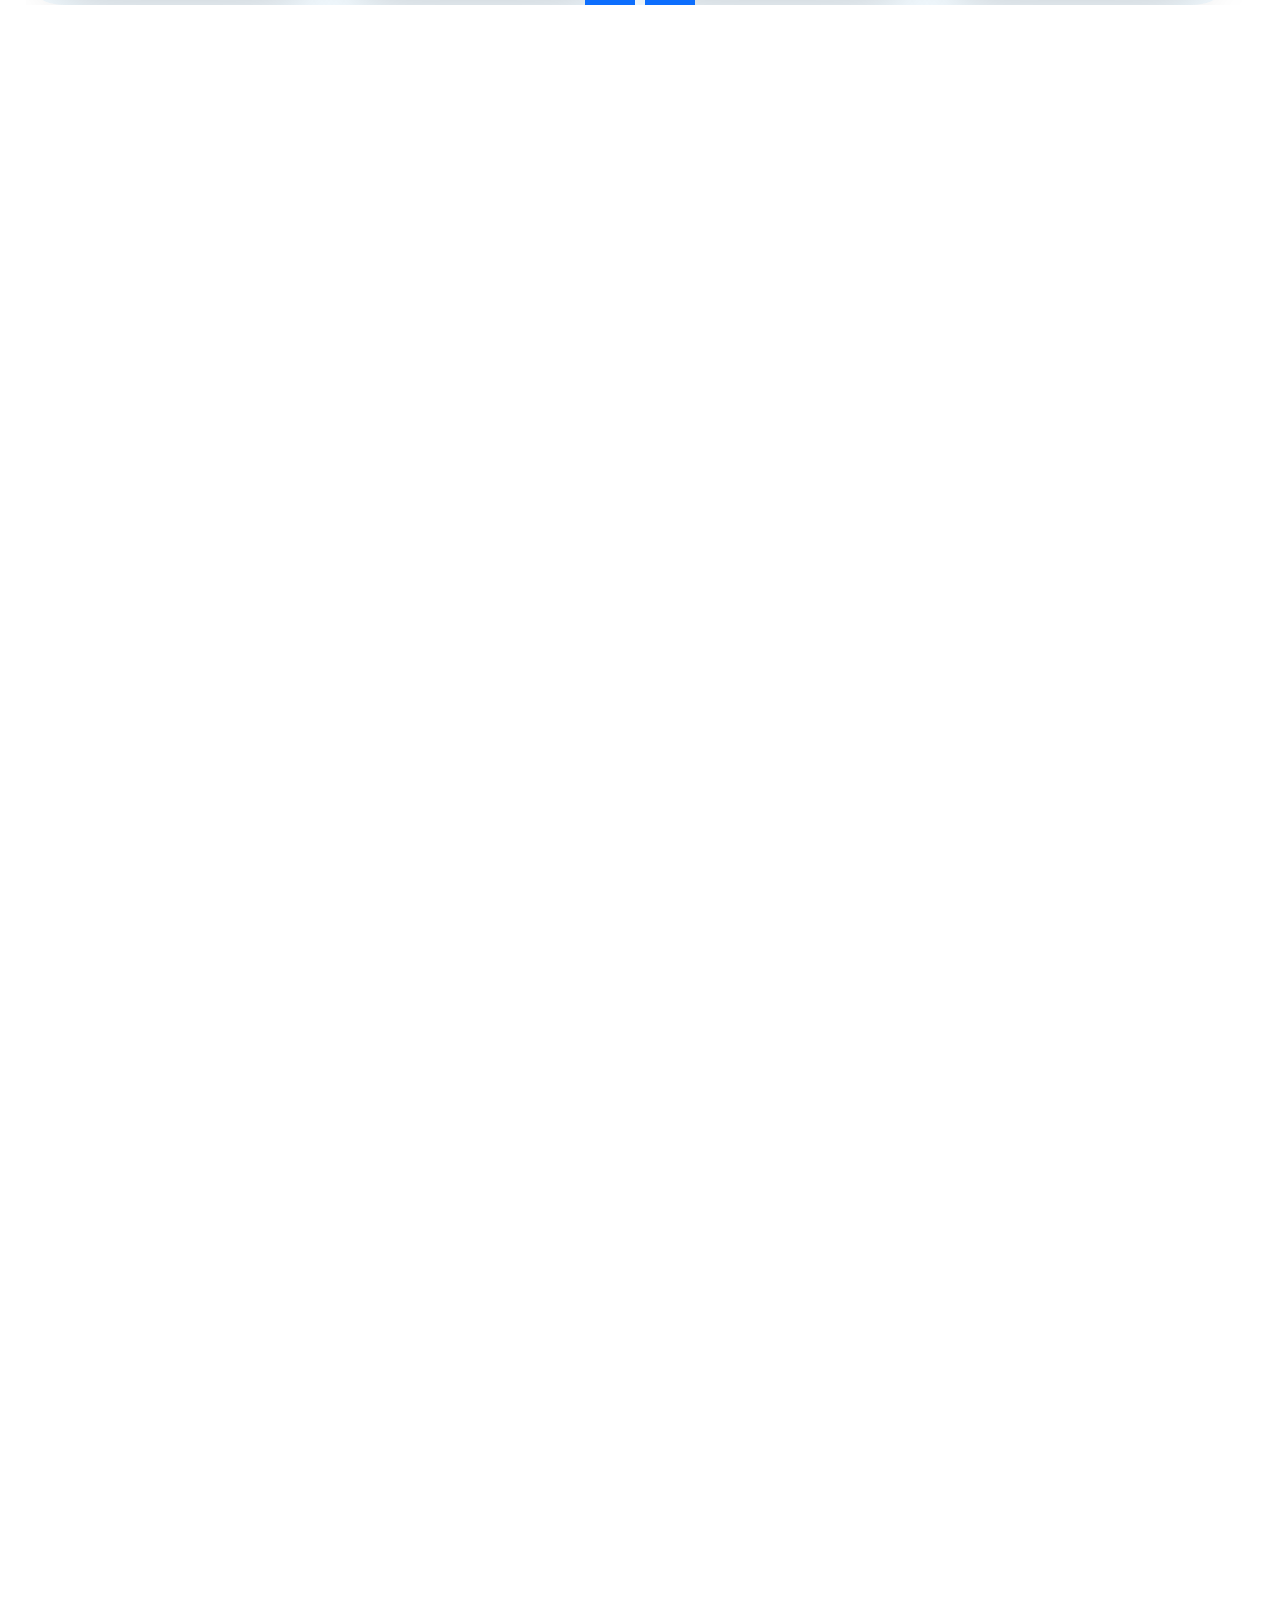
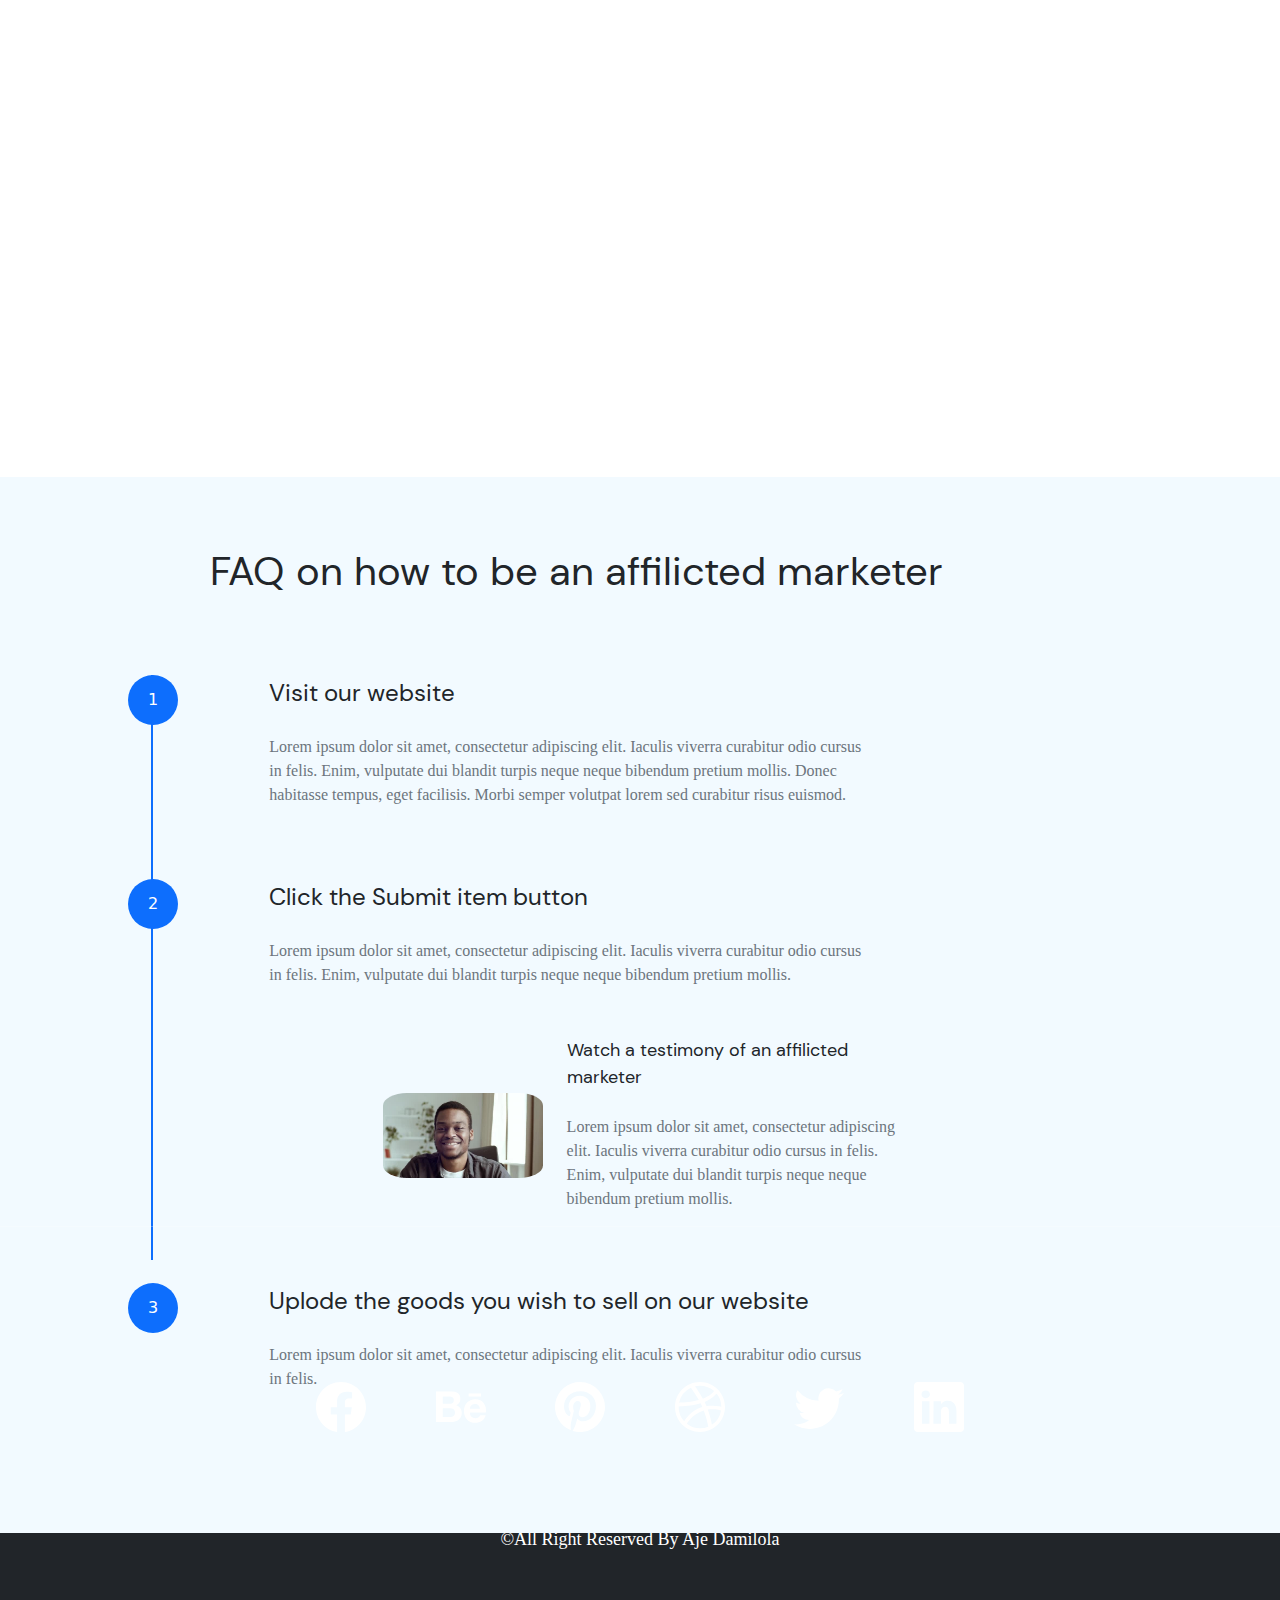
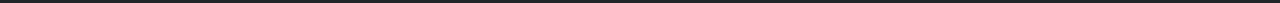
==== commit 6ef588c6: "added animations" ====
--- a/index.html
+++ b/index.html
@@ -9,6 +9,8 @@
     <script src="bootstrap/dist/js/bootstrap.js"></script>
     <link rel="stylesheet" href="bootstrap/dist/css/bootstrap.css" />
     <link rel="stylesheet" href="style.css" />
+    <link rel="stylesheet" href="aos/aos.css">
+    <script src="aos/aos.js"></script>
 
     <title>Bootstrap Demo</title>
     <style>
@@ -21,7 +23,7 @@
 
 <body>
     <!-- Navigation section -->
-    <nav class="navbar navbar-light bg-light navbar-expand-md">
+    <nav class="navbar navbar-light bg-light navbar-expand-md" data-aos="slide-down" data-aos-duration="800">
         <a class="navbar-brand" href="#">Dammy's Demo</a>
         <button class="navbar-toggler" data-bs-toggle="collapse" data-bs-target="#collapsedNavigation">
             <span class="navbar-toggler-icon"></span>
@@ -54,35 +56,38 @@
     <!-- Inro Banner Section-->
     <div class="row inro-banner align-items-center reverse-sm">
         <div class="col-md-6 col-sm-12 left ">
-            <h1 class="display-3 banner-header">
-                Buy & Sell Faster,<br>
+            <h1 class="display-3 banner-header" data-aos="fade-right" data-aos-duration="900" Buy & Sell Faster,<br>
                 Investing in Affilicited Marketing
             </h1>
-            <p class="banner-header-description ">
-                Eiusmod aliquip ipsum est quis. Exercitation ex irure quis pariatur tempor eu. Culpa sint adipisicing
-                irure
-                laborum incididunt laborum enim cillum aliqua duis anim nisi anim. Lorem ipsum dolor sit amet
-                consectetur adipisicing elit. Hic
-                velit quas molestiae maxime quidem consectetur? Ducimus facere neque, numquam dignissimos beatae
-                voluptatibus
-                cumque deserunt reiciendis corrupti ad est totam laudantium.
-            </p>
-            <button class="btn btn-outline-primary btn-lg ">Buy an Item</button>
-            <button class="btn btn-primary btn-lg mx-3">Submit Items</button>
-        </div>
-        <div class="col-md-6 col-sm-12 ">
+            <div data-aos="fade-right" data-aos-duration="900" data-aos-delay="300">
+                <p class="banner-header-description ">
+                    Eiusmod aliquip ipsum est quis. Exercitation ex irure quis pariatur tempor eu. Culpa sint
+                    adipisicing
+                    irure
+                    laborum incididunt laborum enim cillum aliqua duis anim nisi anim. Lorem ipsum dolor sit amet
+                    consectetur adipisicing elit. Hic
+                    velit quas molestiae maxime quidem consectetur? Ducimus facere neque, numquam dignissimos beatae
+                    voluptatibus
+                    cumque deserunt reiciendis corrupti ad est totam laudantium.
+                </p>
+                <button class="btn btn-outline-primary btn-lg ">Buy an Item</button>
+                <button class="btn btn-primary btn-lg mx-3">Submit Items</button>
+            </div>
+
+        </div>
+        <div class="col-md-6 col-sm-12 " data-aos="fade" data-aos-duration="1000" data-aos-easing="ease-in-cubic">
             <img src="demo/digital_marketing.jpg" alt="" class="w-100" />
         </div>
     </div>
 
     <!--Featured Products section-->
     <div class="section text-center my">
-        <h2 class="display-3 banner-header-lite">
+        <h2 class="display-3 banner-header-lite" data-aos="zoom-in-up" data-aos-duration="400" data-aos-easing="linear">
             Featured Products
         </h2>
         <p class="text-muted bbc text-start">Browse by Category</p>
         <br>
-        <div class="padded">
+        <div class="padded" data-aos="fade-left" data-aos-duration="1200">
             <div class="row">
                 <div class="col-lg-2 col-md-4 col-sm-6 text-center feature-category">
                     <img src="demo/undraw_city_driver_re_0x5e.svg" class="border feature-img" alt="">
@@ -158,14 +163,14 @@
         <div class="row inro-banner align-items-center">
 
             <div class="col-md-6 col-sm-12">
-                <img src="demo/bussinessMan.jpg" alt="" class="w-100" />
-            </div>
-            <div class="col-md-6 col-sm-12 right">
-                <h1 class="display-4 banner-header">
+                <img src="demo/bussinessMan.jpg" alt="" class="w-100" data-aos="slide-right" data-aos-duration="1500"/>
+            </div>
+            <div class="col-md-6 col-sm-12 right" data-aos="fade-left" data-aos-duration="1000">
+                <h1 class="display-4 banner-header" >
                     Be the best Aflicited Marketer you can be through us
                 </h1>
                 <br />
-                <p class="banner-header-description">
+                <p class="banner-header-description" >
                     Eiusmod aliquip ipsum est quis. Exercitation ex irure quis pariatur tempor eu. Culpa sint
                     adipisicing
                     irure
@@ -184,13 +189,14 @@
 
     <!--slidable latest products-->
     <div class="my">
-        <div class="">
+        <div class="" data-aos="fade" data-aos-duration="990" data-aos-easing="ease-in-cubic">
+            
             <h2 class="display-5 banner-header-lite mx-auto text-center">Latest Products</h2>
             <p class="latest-products-intro text-center">
                 Irure sunt amet cillum veniam deserunt nisi. Excepteur enim eu excepteur anim laborum velit
                 nulla esse esse sit. Sint laboris non enim cillum eu voluptate dolore reprehenderit.
             </p>
-
+        </div>
             <!--SLide-->
             <div style="padding: 50px 2%;">
 
@@ -451,14 +457,15 @@
 
 
 
-        </div>
+       
     </div>
 
     <!--Another Banner Section-->
     <div class="my">
         <div class="row inro-banner align-items-center reverse-sm">
             <div class="col-md-6 col-sm-12 left">
-                <h1 class="display-4 banner-header">
+                <div data-aos="fade-right" data-aos-duration="1200">
+                    <h1 class="display-4 banner-header">
                     Buy and sell products to reach larger audience through us
                 </h1>
                 <br />
@@ -472,18 +479,21 @@
                     cumque deserunt reiciendis corrupti ad est totam laudantium.
 
                 </p>
+               
+                
                 <br />
                 <button class="btn btn-outline-primary btn-lg p-7">Submit Items</button>
                 <button class="btn btn-primary btn-lg mx-3 p-7">Explore Store</button>
             </div>
-            <div class="col-md-6 col-sm-12">
+            </div>
+            <div class="col-md-6 col-sm-12" data-aos="zoom-in" data-aos-duration="1000" data-aos-delay="280">
                 <img src="demo/marketer.jpg" alt="" class="w-100" />
             </div>
         </div>
     </div>
 
     <!--How to become a AFM-->
-    <div class="pa-m-right bg-blue w-100">
+    <div class="pa-m-right bg-blue w-100" data-aos="slide-up" data-aos-duration="1450">
         <h2 class="display-6 banner-header-lite text-center">
             FAQ on how to be an affilicted marketer
         </h2>
@@ -491,14 +501,14 @@
         <!--One step to be an AFM-->
         <div class="row my-5">
             <div class="col-2" id="hw-am-1">
-                 <div class="tracer" id="line">
+                <div class="tracer" id="line">
                     |
                 </div>
                 <div class="bg-primary rounded-circle ratio-1x1 d-flex align-items-center justify-content-center text-white"
                     style="width: 50px;height: 50px; z-index: 1050 !important;position: absolute;">
                     1
                 </div>
-               
+
             </div>
             <div class="col-10 pad-center-sm">
                 <b class="banner-header-lite d-block" style="font-size: x-large !important;">
@@ -515,7 +525,7 @@
         <!--One step to be an AFM-->
         <div class="row my-5">
             <div class="col-2" id="hw-am-2">
-                
+
                 <div class="bg-primary rounded-circle ratio-1x1 d-flex align-items-center justify-content-center text-white"
                     style="width: 50px;height: 50px;z-index: 1050 !important;position: absolute;">
                     2
@@ -556,7 +566,7 @@
                     3
                 </div>
             </div>
-           
+
             <div class="col-10 pad-center-sm">
                 <b class="banner-header-lite d-block left" style="font-size: x-large !important;">
                     Uplode the goods you wish to sell on our website
@@ -578,11 +588,12 @@
         </h2>
         <div class="bg-blue-darker my-5">
             <div class="row align-items-stretch" style="height: 45px;">
-               
-                    <input class="bg-blue-darker form-control col-10 w-75 rounded-3" style="font-family: dm-sans;border: none;" type="text" placeholder="Enter email adress"/>
-               
-                    <button class="btn btn-primary col-2 w-25 rounded-3">Send</button>
-               
+
+                <input class="bg-blue-darker form-control col-10 w-75 rounded-3"
+                    style="font-family: dm-sans;border: none;" type="text" placeholder="Enter email adress" />
+
+                <button class="btn btn-primary col-2 w-25 rounded-3">Send</button>
+
             </div>
 
         </div>
@@ -605,50 +616,50 @@
                         If you would like <br>to receive occucational updates <br>from us
                     </p>
                 </div>
-                
+
                 <div class="col">
                     <h5 style="font-family: 'dm-sans';color: white;line-height: 20px;font-weight:300">
                         Company
                     </h5>
                     <br>
                     <p style="font-family: 'roboto';color: white;line-height: 20px;font-weight:300">
-                       Product name
+                        Product name
                     </p>
                     <p style="font-family: 'roboto';color: white;line-height: 20px;font-weight:300">
                         Product name
-                     </p>
-                     <p style="font-family: 'roboto';color: white;line-height: 20px;font-weight:300">
+                    </p>
+                    <p style="font-family: 'roboto';color: white;line-height: 20px;font-weight:300">
                         Product name
-                     </p>
-                    
+                    </p>
+
                 </div>
                 <div class="col">
-    
+
                     <h5 style="font-family: 'dm-sans';color: white;line-height: 20px;font-weight:300">
                         Company
                     </h5>
                     <br>
                     <p style="font-family: 'roboto';color: white;line-height: 20px;font-weight:300">
-                       Product name
+                        Product name
                     </p>
                     <p style="font-family: 'roboto';color: white;line-height: 20px;font-weight:300">
                         Product name
-                     </p>
-                     <p style="font-family: 'roboto';color: white;line-height: 20px;font-weight:300">
+                    </p>
+                    <p style="font-family: 'roboto';color: white;line-height: 20px;font-weight:300">
                         Product name
-                     </p>
-                </div>
-            </div>
-        </div>
-        
-        <hr  style="color: white;"/>
+                    </p>
+                </div>
+            </div>
+        </div>
+
+        <hr style="color: white;" />
         <div style="padding: 50px 0px;">
             <p class="text-center text-white" style="font-family: 'roboto';font-size: larger;">
                 SOCIALS
             </p>
             <br>
             <div class="row social-icons">
-                <div class="col" >
+                <div class="col">
                     <img src="icons/facebook.svg" alt="" class="icon">
                 </div>
                 <div class="col">
@@ -670,19 +681,20 @@
             <br />
             <div class="copyright-text" style="margin-top: 60px;">
                 ©All Right Reserved By Aje Damilola
-            </span>
-        </div>
+                </span>
+            </div>
     </footer>
 
     <script>
-
-        var numberofTimesToDrawLine=2;
-        var height=0;
+        var numberofTimesToDrawLine = 2;
+        var height = 0;
         for (let i = 1; i <= numberofTimesToDrawLine; i++) {
-            var parent=document.getElementById("hw-am-"+i.toString()).clientHeight;
-            height+=(parent-(-50));
+            var parent = document.getElementById("hw-am-" + i.toString()).clientHeight;
+            height += (parent - (-50));
         }
-        document.getElementById("line").style.height=height+"px";
+        document.getElementById("line").style.height = height + "px";
+
+        AOS.init();
     </script>
 </body>
 
